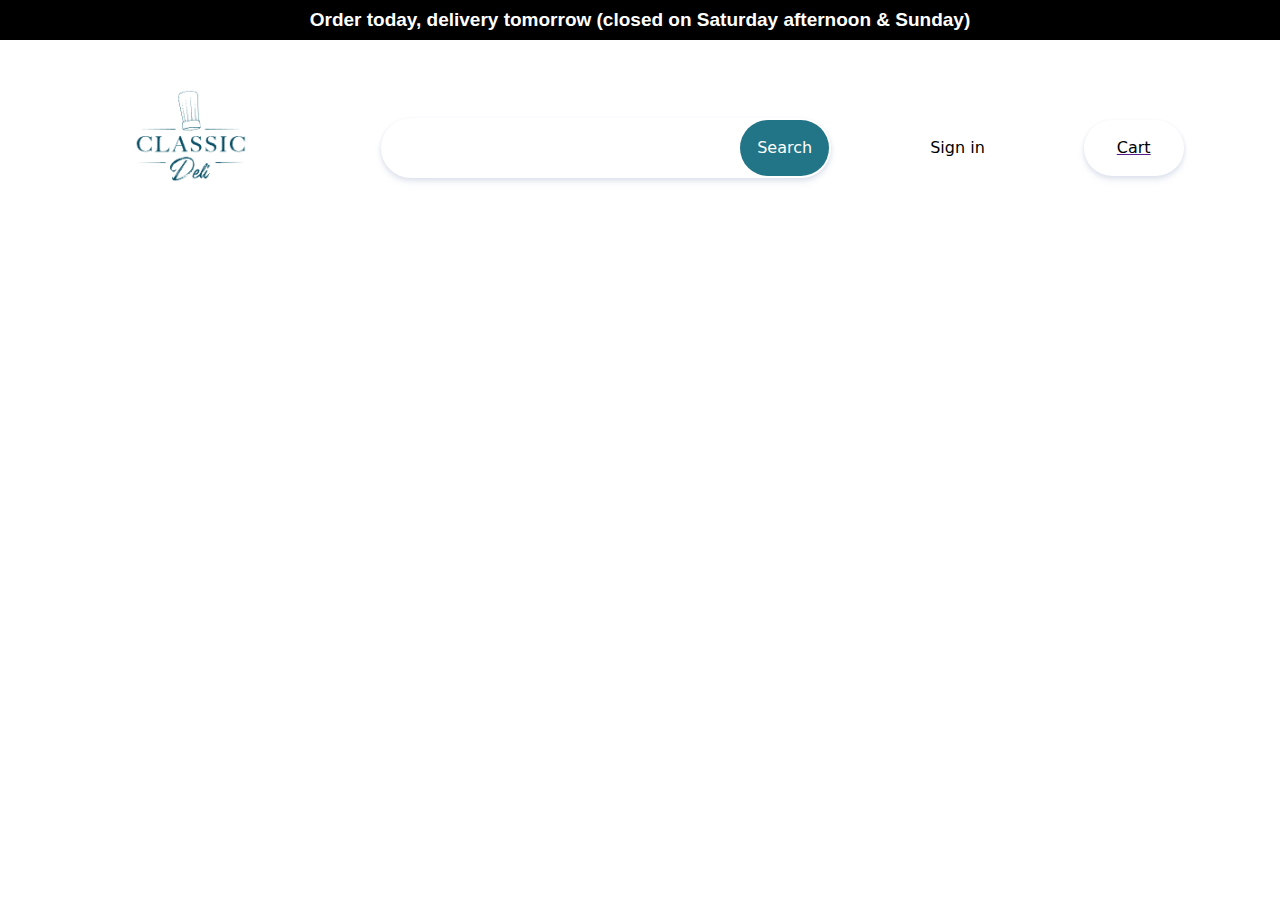
==== login.html @ fcdeeb67 "Add login page" ====
<!DOCTYPE html>
<html lang="en">
  <head>
    <meta charset="UTF-8">
    <meta http-equiv="X-UA-Compatible" content="IE=edge">
    <meta name="viewport" content="width=device-width, initial-scale=1.0">
    <link rel="stylesheet" href="./assets/css/reset.css">
    <link rel="stylesheet" href="./assets/css/base.css">
    <link rel="stylesheet" href="./assets/css/style.css">
    <title>Login</title>
  </head>
  <body>
    <div class="mainpage">
        <div class="header">
            <h1 class="header__text font">Order today, delivery tomorrow (closed on Saturday afternoon & Sunday)</h1>
        </div>

        <div class="navbar">
            <a href="index.html"><img src="./assets/Img/homepage_logo/homepage-logo.png" alt="Classic Deli" class="navbar__logo"></a>
               
            <div class="navbar__search">
                <div class="search__icon">
                    <i class="fa-solid fa-magnifying-glass"></i>
                </div>
                <input type="text" class="search__input">
                <button class="search__btn">Search</button>
            </div>

            <a href="" class="navbar__signin">
                <span class="signin__text">Sign in</span>
            </a>

            <a href="" class="navbar__cart">
                <span class="cart__text">Cart</span>
                <span class="cart__count"></span>
            </a>
        </div>
  </body>
</html>
---- assets/css/base.css ----
:root{
    --white-color: #fff;
    --black-color: #000;
    --text-color: #333;
}

* {
    box-sizing: inherit;
}

html{
    font-size: 62.5%;
    line-height: 1.6rem;
    font-family: 'Roboto', sans-serif;
    box-sizing: border-box;
}

.font {
    font-family: "PulpDisplay Bold",sans-serif;
}

.grid{
    width: 1200px;
    max-width: 100%;
    margin: 0 auto;
}

.grid_full-width {
    width: 100%;
}

.grid_row {
    display: flex;
    flex-wrap: wrap;
}
---- assets/css/style.css ----
*{
    box-sizing: border-box;
    padding: 0;
    margin: 0;
}
html{
    font-family:system-ui, -apple-system, BlinkMacSystemFont, 'Segoe UI', Roboto, Oxygen, Ubuntu, Cantarell, 'Open Sans', 'Helvetica Neue', sans-serif ;
}

/* begin header */
#header-home{
    background-color:#227487 ;
    font-size: 16px;
    padding: 18px 16px;
}

#header-home .language{
    background-color:#227487;
    border: 1px solid #227487;
    color: #fff;
    cursor: pointer;
}
#header-home .language:hover{
    border: 1px solid aqua;
}
#header-home .language-choose:hover .language-info{
    display: block;
}
#header-home .language-info{
    list-style-type: none;
    position: absolute;
    margin-left: -2px;
    background-color: #fff;
    border: 2px solid #ccc;
    display: none;
    border-radius: 4px;
}
#header-home .language-content{
    padding: 0 62px;
    position: relative;
    left: 0;
    top: 0;
    right: 0;
}
.language-content .language-choose{
    display: inline-block;
}
#header-home .language-info li:hover a{
    background-color: #ccc;
    color: #227487;
}
#header-home .language-info li a{
    text-decoration: none;
    display: block;
    color: black;
    text-align: left;
    padding-right: 54px;
    padding-left:  12px;
    padding-top: 8px;
    margin-bottom: 6px;
}
.ticket-language{
    font-size: 12px;
}
/* End Header */

/* Begin content Hompage */
.homepage-logo{
    margin-left: 260px;
}
.content-logo{
    margin-top: 32px;
    margin-bottom: 48px;
    margin-left: 40%;
}
.content-discription{
    max-width: 90%;
    margin: 0 14%;
    position: relative;
}
.text-content{
    position: absolute;
    text-align: center;
    top: 0;
    left: 0;
    right: 0;
    margin-top: 216px;
    font-size: 20px;
    color: #fff;
}
.content-discription h1{
    /* text-shadow: 4px 3px 3px #0006; */
    padding-bottom: 24px;
}
.content-img{
    width: 100%;
    border-radius: 12px;
}

.content-location {
    display: flex;
    flex-direction: row;
    justify-content: space-evenly;
}

.content-location .content-sub-location{
    background-color: #227487;
    display: inline-block;
    font-size: 20px;
    padding: 13px 16px;
    width: 200px;
    margin: 34px;
    color: #fff;
    text-align: center;
    border-radius: 5px;
    text-decoration: none;
}
.content-location .content-sub-location:hover{
    color: #000;
    cursor: pointer;
}
.content-body .content-contact{
    font-size: 16px;
    text-align: center;
}
/* End content Hompage */

/* Begin footer Hompage */
#footer-hompage{
    background-color: #000;
    margin-top: 100px;
    padding-top: 45px;
    padding-bottom: 20px;
}
#footer-hompage .footer-container{
    margin: 0 12%;
}
.restaurant-address{
    display: table-cell;
    color: #fff;
    padding: 0 15px;
    text-align: center;
    line-height: 24px;
}
.restaurant-address .res-name{
    font-size: 16px;
    margin: 8px 0;
    text-transform: uppercase;
    letter-spacing: 2px;
}
.restaurant-address .res-address{
    font-size: 15px;
    color: #ccc;
    opacity: 0.4;
}
.footer-container .coppyRight{
    color: #ccc;
    font-size: 15px;
    margin-top: 50px;
    border-top: 2px solid #ccc;
    opacity: 0.4;
}
.coppyRight p{
    margin: 50px 0;
    text-align: center;
    opacity: 0.6;
}
/* End footer Homepage */

/* Main of page */
.header {
    background-color: #000;
}

.header__text {
    color: #fff;
    margin: 0;
    height: 40px;
    text-align: center;
    font-size: 1.9rem;
    font-weight: 700;
    line-height: 20px;
    padding-top: 10px;
}

.navbar {
    display: flex;
    justify-content: space-evenly;
    align-items: center;
    margin-top: 30px;
}

.navbar .navbar__logo {
    height: 150px;   
    flex-direction: row;
}

.navbar__search {
    width: 450px;
    background-color: #fff;
    border-radius: 30px;
    box-shadow: 0 5px 7px 0 rgb(221 225 236 / 40%), 0 2px 4px 0 #dde1ec;
    height: 60px;
    padding: 2px;
    display: flex;
    flex-direction: row;
    justify-content: space-between;
}

.search__icon {
    width: 10%;
    text-align: center;
}

.search__icon i {
    font-size: 2rem;
    color: #000;
    display: inline-block;
    padding-top: 19px;
}

.search__input {
    width: 70%;
    border: none;
    font-size: 16px;
    font-weight: 500;
    font-stretch: normal;
    font-style: normal;
    line-height: normal;
    letter-spacing: normal;
    outline: none;
}

.search__btn {
    width: 20%;
    border-radius: 30px;
    height: 56px;
    background-color: #227487;
    color: #fff;
    font-size: 16px;
    font-weight: 500;
    font-stretch: normal;
    font-style: normal;
    line-height: normal;
    letter-spacing: normal;
    border: none;
    cursor: pointer;
}

.navbar__signin {
    height: 80px;
    width: 60px;
    line-height: 80px;
    text-decoration: none;
    color: #000;
    font-size: 1.6rem;
    font-weight: 500;
    text-align: center;
}

.navbar__cart {
    width: 100px;
    border-radius: 30px;
    box-shadow: 0 5px 7px 0 rgb(221 225 236 / 40%), 0 2px 4px 0 #dde1ec;
    height: 56px;
    text-align: center;
    background-color: #fff;
    font-size: 16px;
    font-weight: 500;
    border: none;
    cursor: pointer;
}

.cart__text {
    text-decoration: none;
    line-height: 56px;
    color: #000;
}
/*  */
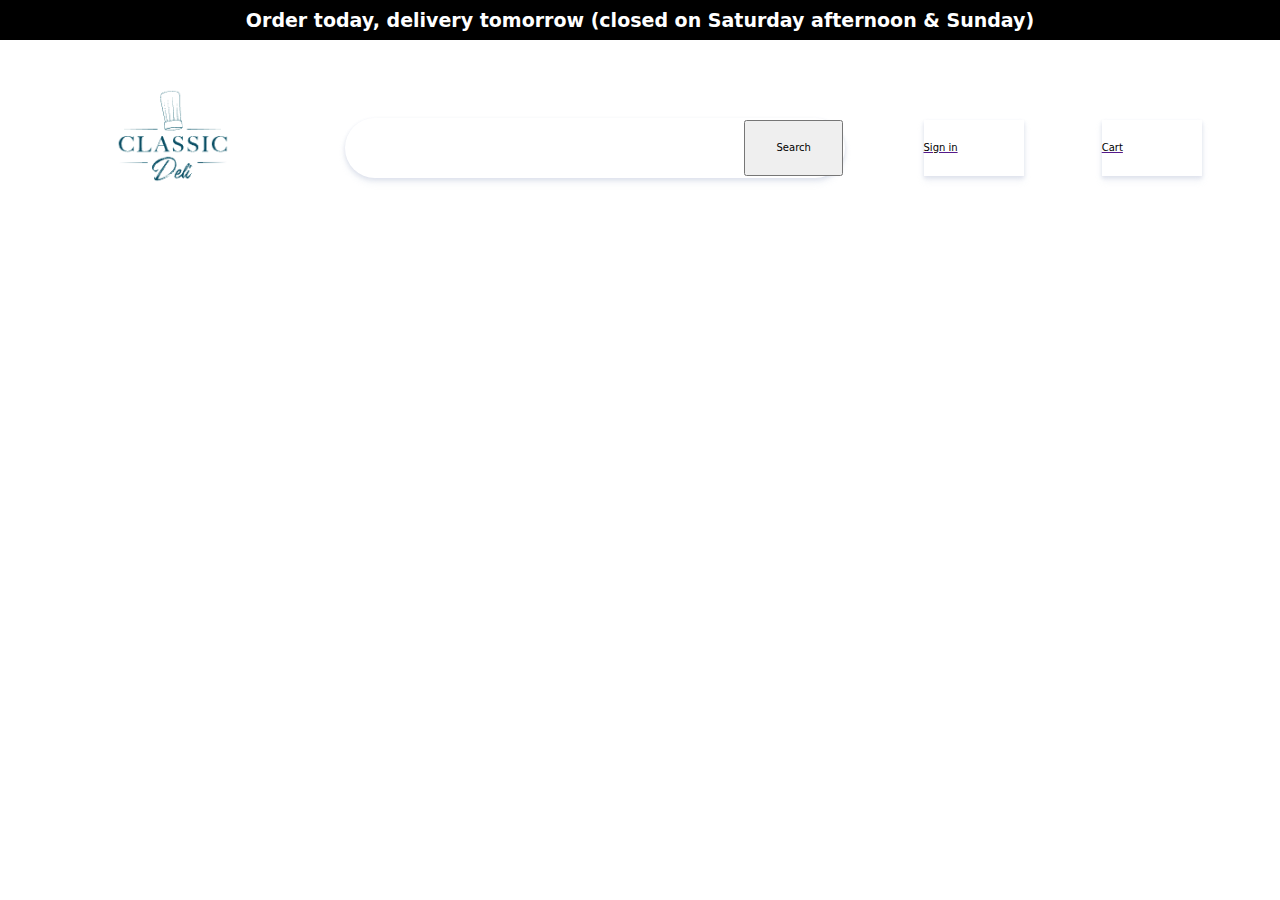
==== commit 286363e6: "Add login page" ====
--- a/login.html
+++ b/login.html
@@ -36,4 +36,7 @@
             </a>
         </div>
   </body>
-</html>+</html>
+
+
+
--- a/assets/css/base.css
+++ b/assets/css/base.css
@@ -15,10 +15,6 @@
     box-sizing: border-box;
 }
 
-.font {
-    font-family: "PulpDisplay Bold",sans-serif;
-}
-
 .grid{
     width: 1200px;
     max-width: 100%;
@@ -34,4 +30,19 @@
     flex-wrap: wrap;
 }
 
-
+.btn {
+    border-radius: 30px;
+    height: 56px;
+    background-color: #227487;
+    color: #fff;
+    font-size: 16px;
+    font-weight: 500;
+    font-stretch: normal;
+    font-style: normal;
+    line-height: normal;
+    letter-spacing: normal;
+    border: none;
+    cursor: pointer;
+    text-decoration: none;
+    text-align: center;
+}
--- a/assets/css/style.css
+++ b/assets/css/style.css
@@ -188,6 +188,7 @@
     justify-content: space-evenly;
     align-items: center;
     margin-top: 30px;
+    max-width: 100%;
 }
 
 .navbar .navbar__logo {
@@ -196,7 +197,7 @@
 }
 
 .navbar__search {
-    width: 450px;
+    width: 500px;
     background-color: #fff;
     border-radius: 30px;
     box-shadow: 0 5px 7px 0 rgb(221 225 236 / 40%), 0 2px 4px 0 #dde1ec;
@@ -210,12 +211,9 @@
 .search__icon {
     width: 10%;
     text-align: center;
-}
-
-.search__icon i {
     font-size: 2rem;
     color: #000;
-    display: inline-block;
+    display: block;
     padding-top: 19px;
 }
 
@@ -233,47 +231,69 @@
 
 .search__btn {
     width: 20%;
-    border-radius: 30px;
-    height: 56px;
-    background-color: #227487;
-    color: #fff;
-    font-size: 16px;
-    font-weight: 500;
-    font-stretch: normal;
-    font-style: normal;
-    line-height: normal;
-    letter-spacing: normal;
-    border: none;
-    cursor: pointer;
 }
 
 .navbar__signin {
-    height: 80px;
-    width: 60px;
-    line-height: 80px;
-    text-decoration: none;
-    color: #000;
-    font-size: 1.6rem;
-    font-weight: 500;
-    text-align: center;
+    width: 100px;
+    box-shadow: 0 5px 7px 0 rgb(221 225 236 / 40%), 0 2px 4px 0 #dde1ec;
+    background-color: #fff;
+}
+
+.navbar__signin:hover .signin__text{
+    color: #227487;
+}
+
+.signin__text {
+    line-height: 56px;
+    color: #000;
 }
 
 .navbar__cart {
     width: 100px;
-    border-radius: 30px;
     box-shadow: 0 5px 7px 0 rgb(221 225 236 / 40%), 0 2px 4px 0 #dde1ec;
+    background-color: #fff;
+}
+
+.cart__text {
+    line-height: 56px;
+    color: #000;
+}
+
+.navbar__cart-icon {
+    width: 10%;
     height: 56px;
-    text-align: center;
-    background-color: #fff;
-    font-size: 16px;
+    color: #000;
+}
+
+.content__category {
+
+}
+
+.catefory-list {
+    display: flex;
+    justify-content: space-evenly;
+    margin: 0 30px;
+}
+
+.category-item {
+    font-size: 2rem;
+    list-style: none;
     font-weight: 500;
-    border: none;
-    cursor: pointer;
-}
-
-.cart__text {
-    text-decoration: none;
-    line-height: 56px;
+    text-decoration: none;
+    color: #000;
+}
+
+.category__aside-list {
+    display: flex;
+    justify-content: space-evenly;
+    margin: 32px 50px;
+}
+
+.category__aside-item {
+    font-size: 1.6rem;
+    list-style: none;
+    font-weight: 400;
+    text-decoration: none;
     color: #000;
 }
 /*  */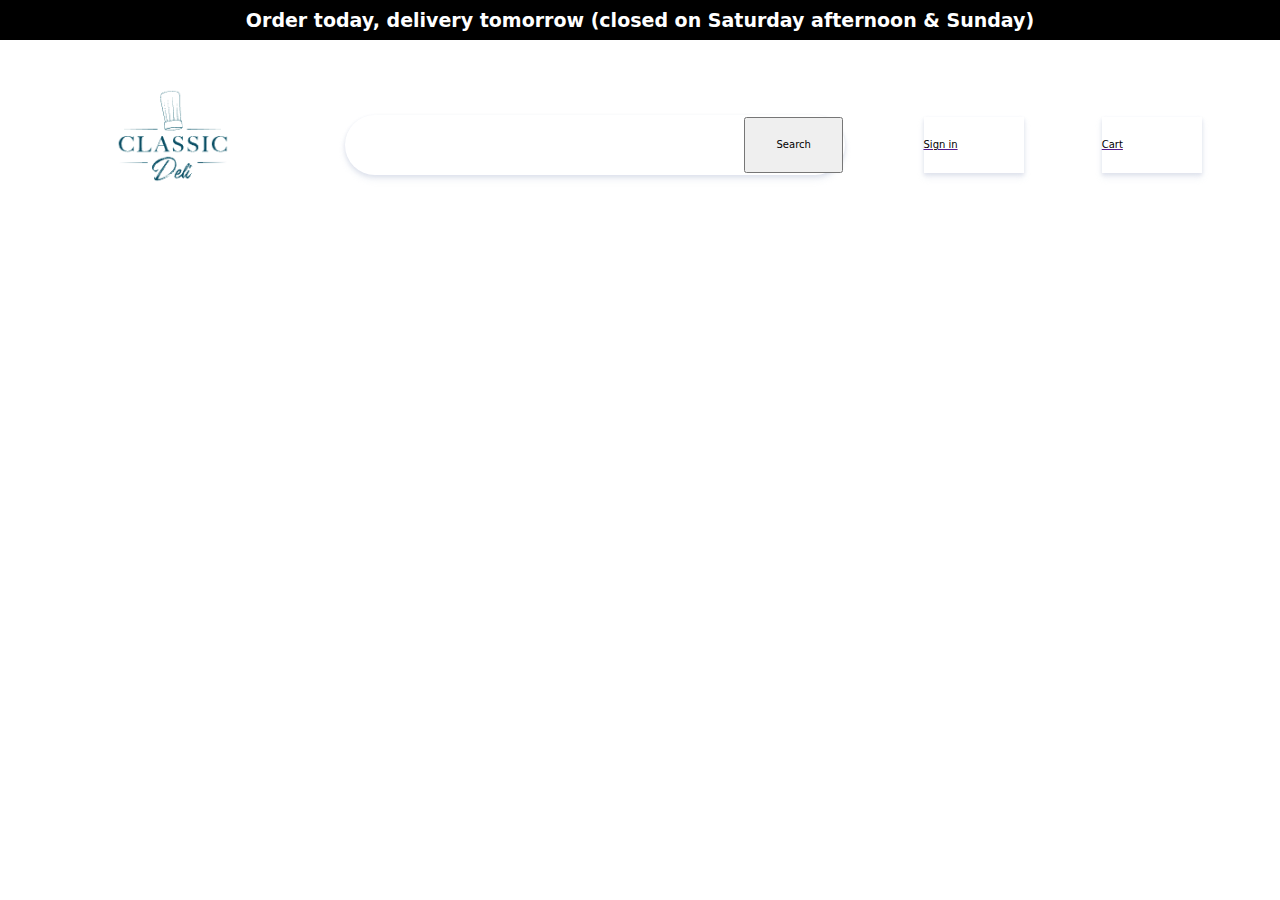
==== commit 36048389: "Add login page" ====
--- a/login.html
+++ b/login.html
@@ -16,7 +16,7 @@
         </div>
 
         <div class="navbar">
-            <a href="index.html"><img src="./assets/Img/homepage_logo/homepage-logo.png" alt="Classic Deli" class="navbar__logo"></a>
+            <!-- <a href="index.html"> --><img src="./assets/Img/homepage_logo/homepage-logo.png" alt="Classic Deli" class="navbar__logo"> <!-- </a> -->
                
             <div class="navbar__search">
                 <div class="search__icon">
@@ -37,6 +37,3 @@
         </div>
   </body>
 </html>
-
-
-
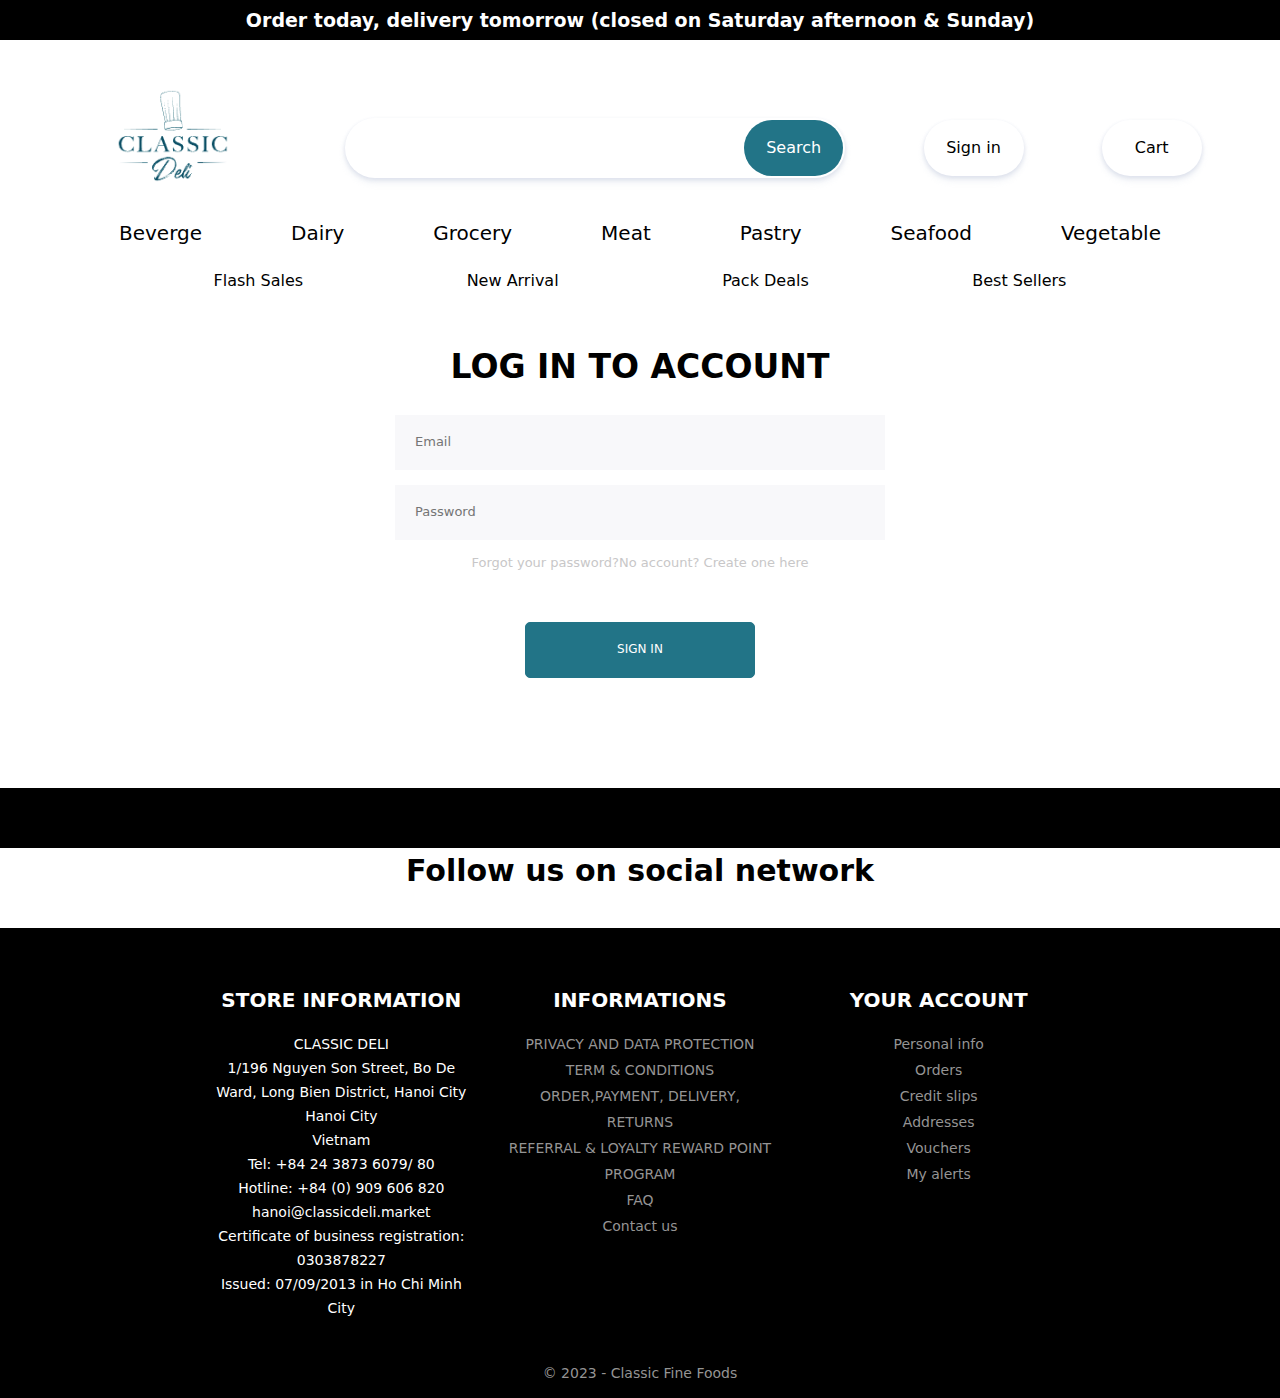
==== commit 2f653fcc: "Update login page" ====
--- a/login.html
+++ b/login.html
@@ -1,6 +1,6 @@
 <!DOCTYPE html>
 <html lang="en">
-  <head>
+<head>
     <meta charset="UTF-8">
     <meta http-equiv="X-UA-Compatible" content="IE=edge">
     <meta name="viewport" content="width=device-width, initial-scale=1.0">
@@ -8,32 +8,133 @@
     <link rel="stylesheet" href="./assets/css/base.css">
     <link rel="stylesheet" href="./assets/css/style.css">
     <title>Login</title>
-  </head>
-  <body>
-    <div class="mainpage">
+</head>
+
+<body>
+    <div class="loginpage">
         <div class="header">
             <h1 class="header__text font">Order today, delivery tomorrow (closed on Saturday afternoon & Sunday)</h1>
         </div>
 
         <div class="navbar">
-            <!-- <a href="index.html"> --><img src="./assets/Img/homepage_logo/homepage-logo.png" alt="Classic Deli" class="navbar__logo"> <!-- </a> -->
+            <a href="index.html"><img src="./assets/Img/homepage_logo/homepage-logo.png" alt="Classic Deli" class="navbar__logo"></a>
                
             <div class="navbar__search">
-                <div class="search__icon">
-                    <i class="fa-solid fa-magnifying-glass"></i>
-                </div>
+                <i class="search__icon ti-search"></i>
                 <input type="text" class="search__input">
-                <button class="search__btn">Search</button>
+                <button class="btn search__btn">Search</button>
             </div>
 
-            <a href="" class="navbar__signin">
+            <a href="login.html" class="btn navbar__signin">
                 <span class="signin__text">Sign in</span>
             </a>
 
-            <a href="" class="navbar__cart">
+            <a href="" class="btn navbar__cart">
+                <i class="navbar__cart-icon ti-shopping-cart"></i>
                 <span class="cart__text">Cart</span>
                 <span class="cart__count"></span>
             </a>
         </div>
-  </body>
+
+        <div class="content">
+            <div class="content__category">
+                <div class="catefory-list">
+                    <a class="category-item" href="#">Beverge</a>
+                    <a class="category-item" href="#">Dairy</a>
+                    <a class="category-item" href="#">Grocery</a>
+                    <a class="category-item" href="#">Meat</a>
+                    <a class="category-item" href="#">Pastry</a>
+                    <a class="category-item" href="#">Seafood</a>
+                    <a class="category-item" href="#">Vegetable</a>
+                </div>
+
+                <div class="category__aside-list">
+                    <a class="category__aside-item" href="">Flash Sales</a>
+                    <a class="category__aside-item" href="">New Arrival</a>
+                    <a class="category__aside-item" href="">Pack Deals</a>
+                    <a class="category__aside-item" href="">Best Sellers</a>
+                </div>
+            </div>
+        </div>
+    </div>
+
+    <div class="form-wrapper">
+        <header>
+            <h1>LOG IN TO ACCOUNT</h1>
+        </header>
+        <form action="" method="">
+            <input type="text" name="email" placeholder="Email" size="60" required>
+            <input type="password" name="password" placeholder="Password" size="60" required id="pass">
+            <div class="forgot-create">
+                <div class="forgot-password">
+                    <a href="">Forgot your password?</a>
+                </div>
+                <div class="create-account">
+                    <a href="">No account? Create one here</a>
+                </div>
+            </div>
+            <button type="submit" class="submit-btn">SIGN IN</button>
+        </form>
+    </div>
+
+    <div class="login-footer">
+        <div class="social-container">
+            <h2>Follow us on social network</h2>
+        </div>
+
+        <div class="login-footer-container">
+            <div class="footer-information">
+                <h3>STORE INFORMATION</h3>
+                <p>
+                    CLASSIC DELI
+                    <br>
+                    1/196 Nguyen Son Street, Bo De Ward, Long Bien District, Hanoi City
+                    <br>
+                    Hanoi City
+                    <br>
+                    Vietnam
+                    <br>
+                    Tel: +84 24 3873 6079/ 80
+                    <br>
+                    Hotline: +84 (0) 909 606 820
+                    <br>
+                    hanoi@classicdeli.market
+                    <br>
+                    Certificate of business registration: 0303878227
+                    <br>
+                    Issued: 07/09/2013 in Ho Chi Minh City
+                </p>
+            </div>
+
+            <div class="footer-information">
+                <h3>INFORMATIONS</h3>
+                <ul>
+                    <li><a href="">PRIVACY AND DATA PROTECTION</a></li>
+                    <li><a href="">TERM & CONDITIONS</a></li>
+                    <li><a href="">ORDER,PAYMENT, DELIVERY, RETURNS</a></li>
+                    <li><a href="">REFERRAL & LOYALTY REWARD POINT</a></li>
+                    <li><a href="">PROGRAM</a></li>
+                    <li><a href="">FAQ</a></li>
+                    <li><a href="">Contact us</a></li>
+                </ul>
+            </div>
+
+            <div class="footer-information">
+                <h3>YOUR ACCOUNT</h3>
+                <ul>
+                    <li><a href="">Personal info</a></li>
+                    <li><a href="">Orders</a></li>
+                    <li><a href="">Credit slips</a></li>
+                    <li><a href="">Addresses</a></li>
+                    <li><a href="">Vouchers</a></li>
+                    <li><a href="">My alerts</a></li>
+                </ul>
+            </div>
+        </div>
+
+        <div class="copyright">
+            <a href="#">© 2023 - Classic Fine Foods</a>
+        </div>
+    </div>
+</body>
 </html>
--- a/assets/css/style.css
+++ b/assets/css/style.css
@@ -296,4 +296,161 @@
     text-decoration: none;
     color: #000;
 }
-/*  */+
+/* begin login page */
+
+.form-wrapper {
+    width: 90%;
+    margin: auto;
+    text-align: center;
+    margin-top: 7rem;
+}
+
+.form-wrapper h1 {
+    font-size: 3.3rem;
+    margin-bottom: 4rem;
+}
+
+.form-wrapper input {
+    display: flex;
+    flex-direction: column;
+    margin-bottom: 1.5rem;
+    margin-left: auto;
+    margin-right: auto;
+    border: none;
+    background-color: #f8f8fa;
+    padding: 2rem;
+    font-size: 1.3rem;
+    font-weight: 500;
+}
+
+input:focus {
+    outline: none;
+}
+
+input:active {
+    color:#000
+}
+
+.forgot-create {
+    display: flex;
+    flex-direction: row;
+    flex-wrap: wrap;
+    justify-content: center;
+}
+
+.forgot-create a {
+    text-decoration: none;
+    color: #c8c7c8;
+    font-weight: 500;
+    font-size: 1.3rem;
+}
+
+.forgot-create a:hover {
+    color: #000;
+}
+
+.forgot-password a {
+    text-align: left;
+}
+
+.create-account a {
+    text-align: right;
+}
+
+.submit-btn {
+    margin-top: 5rem;
+    background-color: #227487;
+    color: #fff;
+    text-align: center;
+    font-size: 1.2rem;
+    font-weight: 400;
+    border: 0.8px solid #227487;
+    border-radius: 5px;
+    min-width: 230px;
+    height: 56px;
+    cursor: pointer;
+}
+
+.submit-btn:hover {
+    background-color: #fff;
+    color: #227487;
+}
+
+.login-footer {
+    background-color: #000;
+    margin-top: 110px;
+    padding-top: 60px;
+    text-align: center;
+}
+
+.login-footer .login-footer-container {
+    margin: 0 15%;
+}
+
+.social-container {
+    background-color: #fff;
+    height: 8rem;
+}
+
+.social-container h2 {
+    font-size: 3rem;
+    /* float: left; */
+    padding: 1.5rem;
+}
+
+.footer-information {
+    display: table-cell;
+    width: 33.33%;
+    color: #fff;
+    padding: 60px 15px 30px;
+    line-height: 24px;
+}
+
+/* .footer-information:first-child {
+    margin-left: auto;
+}
+
+.footer-information:last-child {
+    margin-right: auto;
+} */
+
+.footer-information h3 {
+    margin-bottom: 20px;
+    font-size: 2rem;
+}
+
+.footer-information p {
+    font-size: 1.4rem;
+}
+
+.footer-information ul {
+    list-style-type: none;
+}
+
+.footer-information a {
+    text-decoration: none;
+    color: #959494;
+    font-size: 1.4rem;
+    font-weight: 400;
+}
+
+.footer-information a:hover {
+    color: #fff;
+}
+
+.copyright {
+    padding: 15px 0;
+}
+
+.copyright a {
+    text-decoration: none;
+    color: #959494;
+    font-size: 1.4rem;
+    font-weight: 400;
+}
+
+.copyright a:hover {
+    color: #fff;
+}
+/* end login page */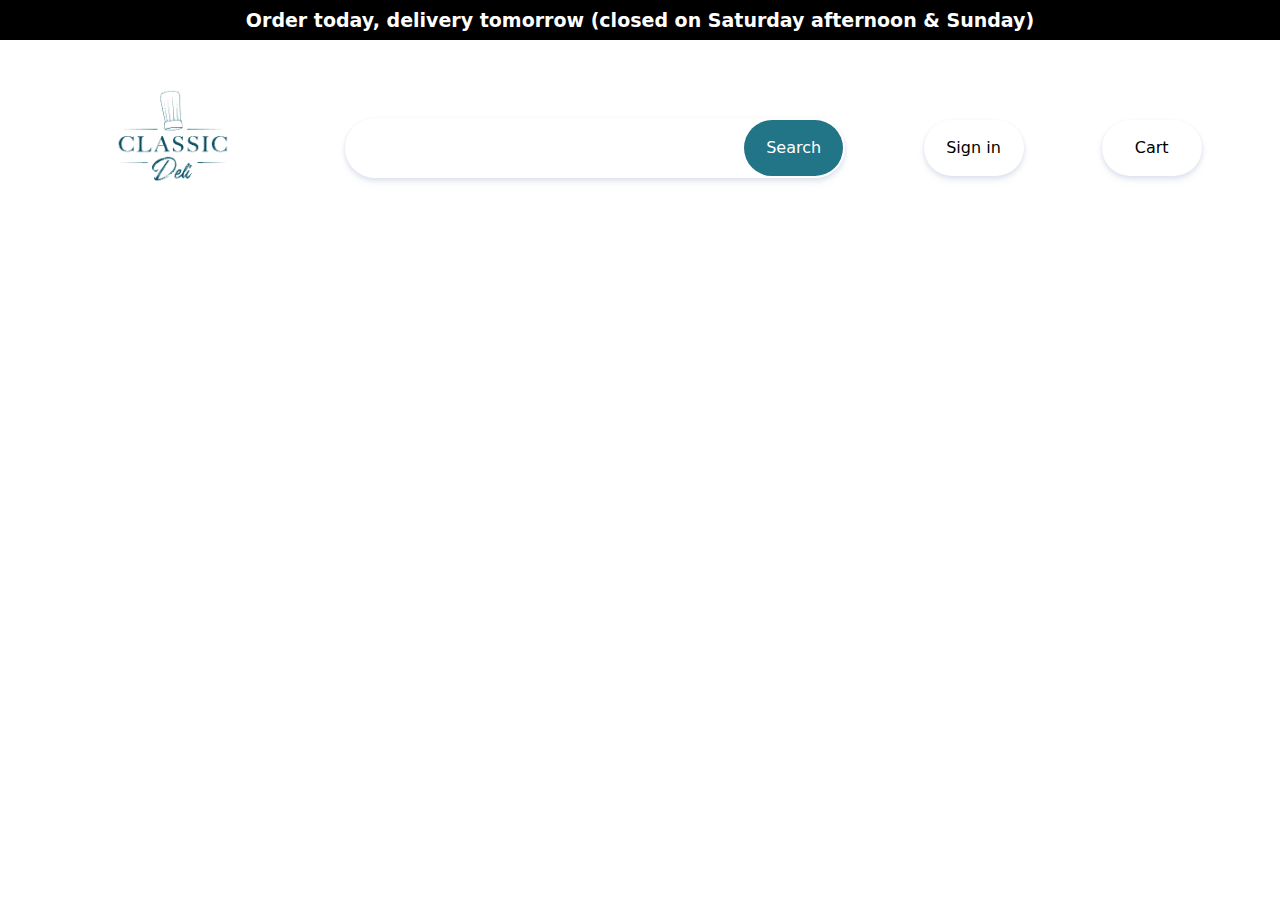
==== commit 2dba0207: "Merge branch 'master' of https://github.com/MinhQuan287/ClassicDeli into minhquan" ====
--- a/login.html
+++ b/login.html
@@ -35,106 +35,5 @@
                 <span class="cart__count"></span>
             </a>
         </div>
-
-        <div class="content">
-            <div class="content__category">
-                <div class="catefory-list">
-                    <a class="category-item" href="#">Beverge</a>
-                    <a class="category-item" href="#">Dairy</a>
-                    <a class="category-item" href="#">Grocery</a>
-                    <a class="category-item" href="#">Meat</a>
-                    <a class="category-item" href="#">Pastry</a>
-                    <a class="category-item" href="#">Seafood</a>
-                    <a class="category-item" href="#">Vegetable</a>
-                </div>
-
-                <div class="category__aside-list">
-                    <a class="category__aside-item" href="">Flash Sales</a>
-                    <a class="category__aside-item" href="">New Arrival</a>
-                    <a class="category__aside-item" href="">Pack Deals</a>
-                    <a class="category__aside-item" href="">Best Sellers</a>
-                </div>
-            </div>
-        </div>
-    </div>
-
-    <div class="form-wrapper">
-        <header>
-            <h1>LOG IN TO ACCOUNT</h1>
-        </header>
-        <form action="" method="">
-            <input type="text" name="email" placeholder="Email" size="60" required>
-            <input type="password" name="password" placeholder="Password" size="60" required id="pass">
-            <div class="forgot-create">
-                <div class="forgot-password">
-                    <a href="">Forgot your password?</a>
-                </div>
-                <div class="create-account">
-                    <a href="">No account? Create one here</a>
-                </div>
-            </div>
-            <button type="submit" class="submit-btn">SIGN IN</button>
-        </form>
-    </div>
-
-    <div class="login-footer">
-        <div class="social-container">
-            <h2>Follow us on social network</h2>
-        </div>
-
-        <div class="login-footer-container">
-            <div class="footer-information">
-                <h3>STORE INFORMATION</h3>
-                <p>
-                    CLASSIC DELI
-                    <br>
-                    1/196 Nguyen Son Street, Bo De Ward, Long Bien District, Hanoi City
-                    <br>
-                    Hanoi City
-                    <br>
-                    Vietnam
-                    <br>
-                    Tel: +84 24 3873 6079/ 80
-                    <br>
-                    Hotline: +84 (0) 909 606 820
-                    <br>
-                    hanoi@classicdeli.market
-                    <br>
-                    Certificate of business registration: 0303878227
-                    <br>
-                    Issued: 07/09/2013 in Ho Chi Minh City
-                </p>
-            </div>
-
-            <div class="footer-information">
-                <h3>INFORMATIONS</h3>
-                <ul>
-                    <li><a href="">PRIVACY AND DATA PROTECTION</a></li>
-                    <li><a href="">TERM & CONDITIONS</a></li>
-                    <li><a href="">ORDER,PAYMENT, DELIVERY, RETURNS</a></li>
-                    <li><a href="">REFERRAL & LOYALTY REWARD POINT</a></li>
-                    <li><a href="">PROGRAM</a></li>
-                    <li><a href="">FAQ</a></li>
-                    <li><a href="">Contact us</a></li>
-                </ul>
-            </div>
-
-            <div class="footer-information">
-                <h3>YOUR ACCOUNT</h3>
-                <ul>
-                    <li><a href="">Personal info</a></li>
-                    <li><a href="">Orders</a></li>
-                    <li><a href="">Credit slips</a></li>
-                    <li><a href="">Addresses</a></li>
-                    <li><a href="">Vouchers</a></li>
-                    <li><a href="">My alerts</a></li>
-                </ul>
-            </div>
-        </div>
-
-        <div class="copyright">
-            <a href="#">© 2023 - Classic Fine Foods</a>
-        </div>
-    </div>
-</body>
+  </body>
 </html>
--- a/assets/css/style.css
+++ b/assets/css/style.css
@@ -255,9 +255,92 @@
 }
 
 .cart__text {
+    text-decoration: none;
     line-height: 56px;
     color: #000;
 }
+
+/*Modal */
+.modal{
+    position: fixed;
+    top: 0;
+    right: 0;
+    bottom: 0;
+    left: 0;
+    display: flex;
+}
+
+.modal__overlay{
+    position: absolute;
+    width: 100%;
+    height: 100%;
+    background-color: rgba(0, 0, 0, 0.4);
+}
+
+.modal__body{
+    margin: auto;
+    position: relative;
+    z-index: 1;
+}
+
+/* Cart */
+
+.cart {
+    position: fixed;
+    height: 100%;
+    width: 350px;
+    right: 0;
+    top: 0;
+    background-color: #fff;
+   /* padding: 12px 20px;*/
+    z-index: 10000;
+}
+
+.cart__close {
+    font-size: 12px;
+    top: 30px;
+    left: unset;
+    right: 20px;
+    display: flex;
+    position: absolute;
+    cursor: pointer;
+    color: #7b7b7b;
+}
+
+.cart-title {
+    padding-top: 25px;
+    padding-bottom: 25px;
+    margin-bottom: 20px;
+    text-align: center;
+    background-color: #f4f4f4;
+    text-align: left;
+    width: 100%;
+}
+
+.text-center {
+    margin-bottom: 0;
+    text-transform: uppercase;
+    font-size: 24px;
+    padding-left: 20px;
+    padding-right: 20px;
+    color: #000;
+    text-align: left;
+    margin-top: 0;
+    line-height: 24px;
+    font-weight: 700;
+}
+
+.cart__no-item {
+    text-align: left;
+    padding-left: 20px;
+    padding-right: 20px;
+    font-size: 14px;
+    font-weight: 500;
+    line-height: 26px;
+    font-family: "PulpDisplay Regular",sans-serif;
+}
+
+
 
 .navbar__cart-icon {
     width: 10%;
